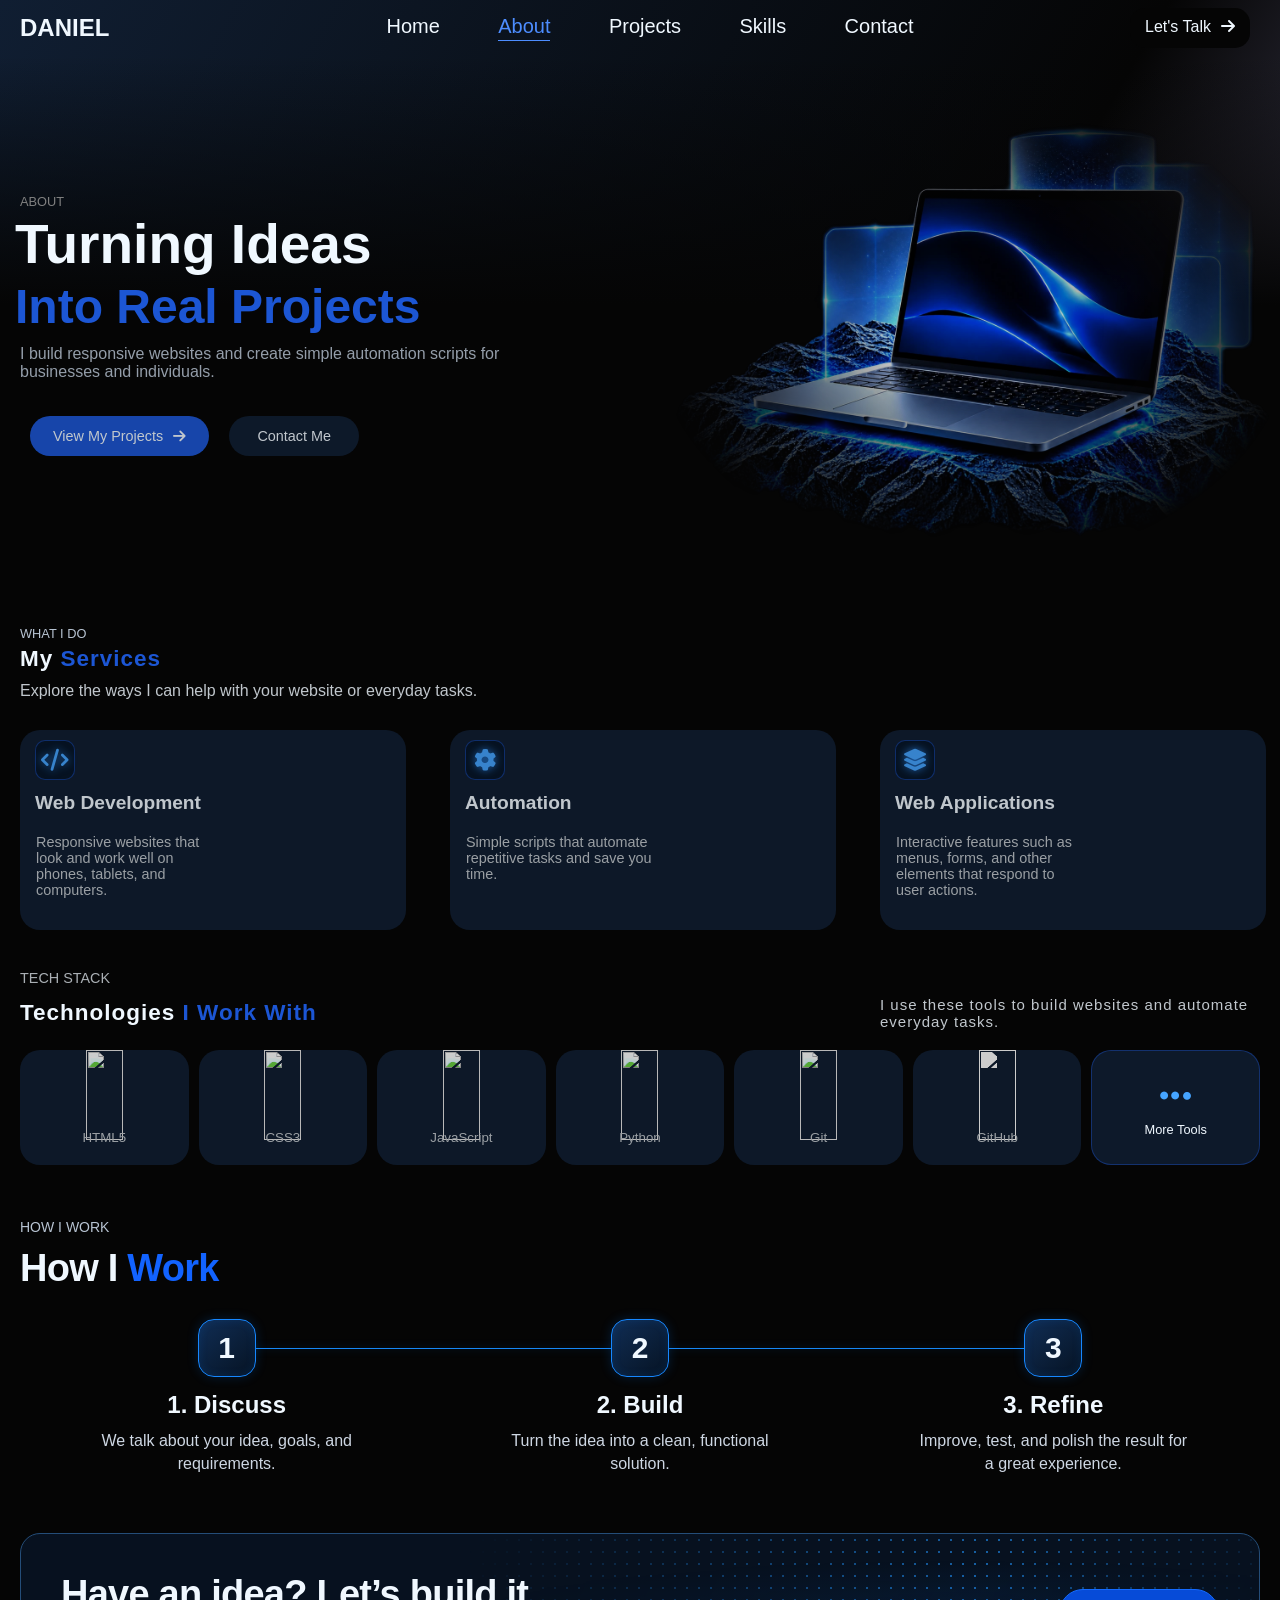
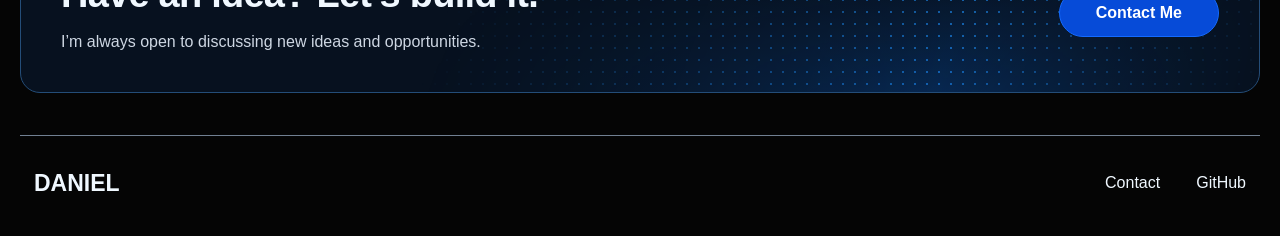
==== about.html @ c80a4c6f "ххх" ====
<!DOCTYPE html>
<html lang="en">
<head>
    <meta charset="UTF-8">
    <meta name="viewport" content="width=device-width, initial-scale=1.0">

    <meta property="og:url" content="https://2rsf555d7b-dev.github.io/portfolio/about.html">

    <link rel="canonical" href="https://2rsf555d7b-dev.github.io/portfolio/about.html">

    <title>About Me</title>
    <link rel="stylesheet" href="css/portfolio.css">
    <link rel="stylesheet" href="css/about.css">
    <link rel="stylesheet" href="https://cdnjs.cloudflare.com/ajax/libs/font-awesome/6.7.2/css/all.min.css">
 
          
</head>
<body>
    <header class="header">
   <h1 class="daniel">DANIEL</h1>
   <div class="header1">
      <a class="button" href="index.html">Home</a>
      <a class="button about" href="about.html">About</a>
      <a class="button" href="projects.html">Projects</a>
      <a class="button" href="skills.html">Skills</a>
      <a class="button" href="index.html#contacts">Contact</a>
   </div>
   <span class="header-controls">
        <button class="menu-button" type="button" aria-label="Открыть меню" aria-expanded="false">
            <span></span>
            <span></span>
            <span></span>
        </button>

   <span><a href="index.html#contacts" class="fa-moon">Let's Talk<i class="fa-solid fa-arrow-right"></i></a></span><a href="index.html#contacts" class="fa-phone" aria-label="Contact details">
    <i class="fa-solid fa-phone" aria-hidden="true"></i>
</a></span>
</header>
<main class="main">
   <section class="hero about-hero">
       <div class="hero-content">
        <p class="hello about-hello">ABOUT </p>
        <h1 class="daniel1 about-daniel1">Turning Ideas</h1>
        <h1 class="bernovskyi about-bernovskyi">Into Real Projects</h1>
        <p class="description"> I build responsive websites and create simple automation scripts
    for businesses and individuals.</p>
        <div class="buttons">
            <a href= "index.html#projects" class="viewMyProjects">View My Projects <i class="fa-solid fa-arrow-right"></i></a>
            <a class="contactMe" href="index.html#contacts">Contact Me</a>
        </div>
        

       </div>

       <div class="my-photo3d">
          <div class="photo-layers">
             <picture>
                  <source
                     media="(max-width: 420px)"
                     srcset="[data-uri]"
                     >
                  <img
                     src="img/laptop-transparent.webp"
                     alt="laptop"
                     class="my-photo about-my-photo"
                      width="1448"
                     height="1086"
                    >
             </picture>
          </div>
       </div>
    </section>
     <section class="footer-section" id="projects">
        <p class="featured-projects">WHAT I DO</p>
        <div class="some"><h1>My <span>Services</span></h1><span></span></div>
        <p class="description1">Explore the ways I can help with your website or everyday tasks.</p>
        <div class="projects">
        <div class="project-4"><i class="fa-solid fa-code"></i><h3>Web Development</h3><p>Responsive websites that look and work well on phones, tablets, and computers.</p></div>
        <div class="project-5"><i class="fa-solid fa-gear"></i><h3>Automation</h3><p>Simple scripts that automate repetitive tasks and save you time.</p></div>
        <div class="project-6"><i class="fa-solid fa-layer-group"></i><h3>Web Applications</h3><p>Interactive features such as menus, forms, and other elements that respond to user actions.</p></div>
        </div>
    </section>
    <section  class="techStack-section">
        <div>
            <p class="techStack">TECH STACK</p>
        <div class="some"><h1>Technologies <span>I Work With</span></h1><span><p class="description2">I use these tools to build websites and automate everyday tasks.</p></span>
        </div>
        </div>   
        <div class="technologies-i-work-with">
            <div>
                <strong>
            <img src="https://cdn.jsdelivr.net/gh/devicons/devicon@latest/icons/html5/html5-original.svg" alt=""/>
          
          </strong>
          <small>HTML5</small>
            </div>
             <div>
                <strong>
            <img src="https://cdn.jsdelivr.net/gh/devicons/devicon@latest/icons/css3/css3-original.svg" alt=""/>
          
          </strong>
          <small>CSS3</small>
             </div>
              <div id="tool-javascript">
                <strong>
            <img src="https://cdn.jsdelivr.net/gh/devicons/devicon@latest/icons/javascript/javascript-original.svg" alt=""/>
          
          </strong>
          <small>JavaScript</small>
              </div>
               <div id="tool-python">
                <strong>
            <img src="https://cdn.jsdelivr.net/gh/devicons/devicon@latest/icons/python/python-original.svg" alt=""/>
          </strong>
          <small>Python</small>
               </div>
                <div id="tool-git">
                    <strong>
            <img src="https://cdn.jsdelivr.net/gh/devicons/devicon@latest/icons/git/git-original.svg" alt=""/>
          </strong>
          <small>Git</small>
                </div>
                 <div id="tool-github">
                    <strong>
            <img src="https://cdn.jsdelivr.net/gh/devicons/devicon@latest/icons/github/github-original.svg" alt="" />
          </strong>
          <small>GitHub</small>
                 </div>
                  <button
                     class="more-tools"
                     type="button"
                     aria-controls="tool-javascript tool-python tool-git tool-github"
                     aria-expanded="false"
                     hidden>
                     <i class="fa-solid fa-ellipsis more-tools-icon" aria-hidden="true"></i>
                     <span class="more-tools-label">More Tools</span>
                 </button>
        </div>
    </section>
    <section class="about-process" aria-labelledby="about-process-title">
    <p class="about-process__eyebrow">HOW I WORK</p>

    <h2 id="about-process-title">How I <span>Work</span></h2>

    <div class="about-process__steps">
        <div class="about-process__track" aria-hidden="true">
            <span class="about-process__dot"></span>
        </div>

        <ol class="about-process__list">
            <li>
                <span class="about-process__number" aria-hidden="true">1</span>
                <h3>1. Discuss</h3>
                <p>We talk about your idea, goals, and requirements.</p>
            </li>

            <li>
                <span class="about-process__number" aria-hidden="true">2</span>
                <h3>2. Build</h3>
                <p>Turn the idea into a clean, functional solution.</p>
            </li>

            <li>
                <span class="about-process__number" aria-hidden="true">3</span>
                <h3>3. Refine</h3>
                <p>Improve, test, and polish the result for a great experience.</p>
            </li>
        </ol>
    </div>
</section>

<section class="about-cta" aria-labelledby="about-cta-title">
    <div class="about-cta__copy">
        <h2 id="about-cta-title">Have an idea? Let’s build it.</h2>
        <p>I’m always open to discussing new ideas and opportunities.</p>
    </div>

    <a class="about-cta__button" href="index.html#contacts">
        Contact Me
    </a>
</section>
<footer class="about-footer">
    <a class="about-footer__brand" href="index.html">DANIEL</a>

    <nav aria-label="Footer">
        <a href="index.html#contacts">Contact</a>
        <a href="https://github.com/2rsf555d7b-dev">GitHub</a>
    </nav>
</footer>
</main>
<script src="portfolio.js"></script>
</body>
</html>
---- css/portfolio.css ----
@import url('https://fonts.googleapis.com/css2?family=Google+Sans:ital,opsz,wght@0,17..18,400..700;1,17..18,400..700&display=swap');
* {
    margin: 0;
    padding: 0;
    box-sizing: border-box;
    font-family: var(--font-name);
}
body.white, body.white main {
    background: aliceblue;
    color: black;
}
html {
    scroll-behavior: smooth;
}
body {
    background: linear-gradient(
        120deg,
        #101e32 0%,
        #050505 50%,
        #585673 75%,
        #101e32 100%      
    );
    overflow-x: clip;
}
:root {
    --main-color: #101e32;
    --text-color: aliceblue;
    --font-name: "Google Sans", sans-serif;
    --border-color: #1c56d4;
}
.header {
    display: grid;
    justify-content: center;
    align-items: center;
    grid-template-columns: 1fr auto 1fr;
    height: 55px;
    width: 100%;
    max-width: 100%;
    background: transparent;
   color: aliceblue;

}
.daniel {
   margin-right: 0;
   margin-left: 20px;
   justify-self: start;
   font-family: var(--font-name);
   max-width: 100%;
   font-size: clamp(16px, 4vw, 24px);
   justify-self: start;
}
.header1 {
   display: flex;
   gap: clamp(6px, 3vw, 60px);
   justify-content: space-between;
   margin-left: 0;
   margin-right: 0;
   justify-self: center;
   
}
.button {
    background: none;
    background-color: none;
    color: var(--text-color);
    border: none;
    cursor: pointer;
    font-size: clamp(12px, 2vw, 20px);
    font-family: var(--font-name);
    text-decoration: none;
    
}
.button:hover {
    opacity: 0.8;
}
.home {
    border-bottom: 1px solid var(--border-color);
    padding-bottom: 2px;
    color: var(--border-color);
}
.fa-moon {
   display: flex;
   justify-content: center;
   text-align: center;
   padding-top: 10px;
   background-color:#050505; 
   color:aliceblue;
   width: 120px;
   height: 40px;
   gap: 10px;
   border-radius: 15px;   
   margin-right: 0;
   margin-left: 0;
   justify-self: end;
   cursor: pointer;
   text-decoration: none ;   
}
.fa-phone {
    display: none;
}
.header > span {
    justify-self: end;
    margin-right: 30px;
}
.main {
    min-height: calc(100vh - 55px);
    background: linear-gradient(
        to bottom,
        transparent 0%,
        #050505 250px  
    );
}
.hero {
    display: grid;
    grid-template-columns: 1fr 1fr;
    align-items: center;
    gap: clamp(20px, 4vw, 70px);
    position: relative;
    overflow-x: clip;
    min-width: 0;
}
.hero-content {
    width: 100%;
    min-width: 0;
}
.hello {
    margin-left: 20px;
    margin-top: 50px;
    color: grey;
    font-size: 0.8em;
    font-family: var(--font-name);
}
.daniel1 {
    margin-left: 15px;
    color: var(--text-color);
    font-size: clamp(2.6rem, 12vw, 4.2rem);
    line-height: 1.3;
    min-width: 0;
    font-family: var(--font-name);
}
.bernovskyi {
    margin-left: 15px;
    color: var(--border-color);
    font-size: clamp(2.6rem, 12vw, 4.2rem);
    line-height: 1.2;
    min-width: 0;
    margin-top: -23px;
    font-family: var(--font-name);
}
.webDeveloper {
    margin-left: 20px;
    color: var(--text-color);
    opacity: 0.7;
    font-family: var(--font-name);
}
.description {
margin-left: 20px;
color: grey;
opacity: 0.5;
max-width: 500px;
width: auto;
margin-right: 20px;
margin-top: 10px;
font-family: var(--font-name);
}
.viewMyProjects {
    margin-left: 20px;
    margin-top: 20px;
    width: clamp(140px, 14vw, 190px);
    gap: 10px;
    height: 40px;
    border-radius: 20px;
    color: var(--text-color);
    background-color: var(--border-color);
    border: none;
    cursor: pointer;
    opacity: 0.8;
    font-size: 0.9em;
    font-family: var(--font-name);
    display: flex;
    align-items: center;
    justify-content: center;
    text-decoration: none;
}
.contactMe {
    margin-left: 10px;
    margin-top: 20px;
    width: clamp(100px, 14vw, 130px);
    height: 40px;
    border: none;
    border-radius: 20px;
    color: var(--text-color);
    background-color: var(--main-color);
    opacity: 0.8;
    cursor: pointer;
    font-family: var(--font-name);
    display: flex;
    align-items: center;
    justify-content: center;
    font-size: 0.9em;
    text-decoration: none;
}
.skills {
    margin-left: 20px;
    margin-top: 20px;
    color: var(--text-color);
    display: flex;
    gap: clamp(15px, 3vw, 45px);
    flex-wrap: wrap;
}
.skills > span {
    display: flex;
    flex-direction: column;
    gap: 5px;
    font-family: var(--font-name);
}
.skills strong {
    font-size: clamp(15px, 1.5vw, 22px);
    white-space: nowrap;
    font-family: var(--font-name);
}

.skills small {
    font-size: clamp(11px, 1vw, 14px);
    color: gray;
    opacity: 0.5;
    font-family: var(--font-name);
}
.hero-particles {
    position: absolute;
    left: 37%;
    top: 20%;
    width: 25%;
    height: 60%;
    z-index: 1;
}
@media (max-width: 1300px) {
    canvas {
        display: none;
    }
}
.my-photo3d {
    position: relative;
    width: min(100%, 400px);
    aspect-ratio: 4 / 5;
    justify-self: end;
    perspective: 1000px;
    margin-right: min(70px, 16vw, 300px);
    margin-top: 50px;
}
.photo-layers {
    position: relative;
    width: 100%;
    height: 100%;
    transform-style: preserve-3d;
    transition: transform 0.6s ease;
}
.frame {
    position: absolute;
    border: 1px solid rgba(0, 130, 255, 0.5);
    border-radius: 25px;
    background: rgba(0, 80, 180, 0.1);
    margin-right: 40px;
}
.frame-one {
    inset: 0% -20% 10% -30%;
    transform: translate3d(-18px, -20px, -70px);
    z-index: 3;
    border-right: none;
    mask-image: radial-gradient(
        ellipse at center,
        black 40%,
        transparent 99%
    );
}
.frame-two {
    inset: 2% -20% 27% 1%;
    transform: skewY(-20deg);
    z-index: 4;
    margin-right: 200px;
    width: min(90%, 310px);
    border-right: none;
    mask-image: radial-gradient(
        ellipse at center,
        black 60%,
        transparent 100%
    );
    filter: brightness(0.8);
    opacity: 1;
}
.background {
    position: absolute;
    inset: 10% -8% 30% -50%;
    width:  500px;
    height: min(95%, 365px);
    object-fit: cover;
    border-radius: 25px;
    transform: translateZ(0px);
    justify-self: end;
    z-index: 2;
    opacity: 0.5;
}
.my-photo {
    position: absolute;
    inset: -10% -10% 10% 10%;
    width: min(95%, 600px);
    height: min(95%, 700px);
    object-fit: contain;
    object-position: center bottom;
    transform: translateZ(55px);
    filter: drop-shadow(0 15px 25px rgba(0,0,0,0.5))
     brightness(0.6);;
    z-index: 1;
    opacity: 1;
}
   
@media (max-width: 870px) {
    .hero {
        grid-template-columns: 1fr;
    }
    .my-photo3d {
         width: min(80%, 340px);
        justify-self: center;
        margin-left: 0px;

    }
    .background {
        height: 340px;
        width: min(100%, 700px);
        inset: 0% -30% 0% 0%;
        justify-self: center;
    }
    .frame-two {
        width: min(90%, 260px);
        inset: 0% 0% 0% 0%;
    }
    .my-photo {
        filter: brightness(0.7)
        drop-shadow(0 15px 25px rgba(0,0,0,0.5));
    }
    .skills {
        display: inline-flex;
    }
    .daniel {
        justify-self: start;
    }
    .fa-moon {
        display: none;
    }
    .fa-phone {
        display: block;
    }
}
@media (max-width: 420px) {
    .daniel1 {
        font-size: 3em;
    }
    .bernovskyi {
        font-size: 3em;
    }
    .frame-one {
        width: auto;
        inset: 1% -12% 9% -12%;
        transform: translate3d(-8px, -12px, -70px);
    }
    .frame-two {
        width: min(90%, 263px);
        margin-right: 0;
    }
    .my-photo3d {
        margin-left: 0px;
        margin-right: 0px;
        justify-self: center;
        width: min(92%, 340px);
    }
    .header1 {
        display: none;
    }
    .daniel {
        display: flex;
        justify-self: start;
        margin-left: 20px;
        margin-right: 180px;
        font-size: 2em;;
    }
    .background {
        width: min(100%, 300px);
        inset: 5% -5% 0;
    }
    .header {
        grid-template-columns: minmax(0, 1fr) auto;
    }

    .header .daniel {
        margin-right: 0;
    }

    .header .header-controls {
        margin-right: 20px;
    }
    
}
@media (min-width: 421px) and (max-width: 500px) {
    .header {
        grid-template-columns: auto 1fr auto;
    }

    .header1 {
        gap: 8px;
    }

    .header1 .button {
        margin-left: 0;
    }
}
.featured-projects {
    color: grey;
    opacity: 0.8;
    margin-left: 20px;
    font-size: 0.8em;
    margin-top: -20px;
    font-family: var(--font-name);
}
.some {
    color: var(--text-color);
    margin-top: 5px;
    letter-spacing: 1px;
    font-family: var(--font-name);
    margin-bottom: 10px;
    display: flex;
    align-items: center;
    justify-content: space-between;
    font-size: clamp(12px, 2vw, 15px);
}
.some span {
    color: var(--border-color);
}
.AllProjects {
    display: flex;
    align-items: center;
    justify-content: center;
    text-decoration: none;
    gap: 10px;
    width: 200px;
    background-color: var(--main-color);
    height: 40px;
    border-radius: 20px;
    filter: brightness(0.8);
    border: 1px solid #1c56d4;
    margin-right: 10px;
    font-size: 1em;
}
 .projects {
   display: grid;
    grid-template-columns: repeat(3, 1fr);
    column-gap: 10px;
    row-gap: 0;
} 
.project-1, .project-2, .project-3, .project-4, .project-5, .project-6{
    border: 1px solid white;
    height: 140px;
    margin-left: 20px;
    width: 92%;
    mask-image: radial-gradient(
        ellipse at center,
        black 80%,
        transparent 100%
    );
}

 .project-1 {
   background-image:url(../img/azure-hero.png);
   background-image: image-set(url(../img/azure-hero.webp) type("image/webp"), url(../img/azure-hero.png) type("image/png"));
    background-size: cover;
    background-position: center;
    background-repeat: no-repeat;
    border-bottom: none;
    border-radius: 10px 10px 0 0;
    border-color: gray;
    filter:brightness(0.5);
}
.project-2 {
    background-image: url(../img/aurora-hero.png);
    background-image: image-set(url(../img/aurora-hero.webp) type("image/webp"), url(../img/aurora-hero.png) type("image/png"));
    background-size: cover;
    background-position: center;
    background-repeat: no-repeat;
    border-bottom: none;
     border-radius: 10px 10px 0 0;
    border-color: gray;
    filter:brightness(0.5);
}
.project-3 {
    background-image: url(../img/particle-world-background.png);
    background-image: image-set(url(../img/particle-world-background.webp) type("image/webp"), url(../img/particle-world-background.png) type("image/png"));
    background-size: cover;
    background-position: center;
    background-repeat: no-repeat;
    border-bottom: none;
     border-radius: 10px 10px 0 0;
     border-color: gray;
     filter:brightness(0.5);
}
.project-4 {
    border-top: none;
    margin-bottom: 30px;
    border-color: gray;
    border-radius: 0 0 10px 10px;
    filter:brightness(0.8);
    font-family: var(--font-name);
}
.project-5 {
    border-top: none;
    margin-bottom: 30px;
    border-color: gray;
    border-radius: 0 0 10px 10px;
    filter:brightness(0.8);
    font-family: var(--font-name);
}
.project-6 {
    border-top: none;
    border-color: gray;
    border-radius: 0 0 10px 10px;
    filter:brightness(0.8);
    font-family: var(--font-name);
}
.featured-work .project-4,
.featured-work .project-5,
.featured-work .project-6 {
    height: auto;
    min-height: 140px;
    align-self: start;
    padding-bottom: 10px;
}
.project-4 > h3 {
    color: var(--text-color);
    display: flex;
    margin-left: 10px;
    padding-top: 10px;
    font-family: var(--font-name);
}
.project-4 > p {
    color: var(--text-color);
    font-size: 0.7em;
    padding-top: 10px;
    padding-left: 10px;
    font-family: var(--font-name);
}
.project-5 > h3 {
    color: var(--text-color);
    display: flex;
    margin-left: 10px;
    padding-top: 10px;
    font-family: var(--font-name);
}
.project-5 > p {
    color: var(--text-color);
    font-size: 0.75em;
    padding-top: 10px;
    padding-left: 10px;
    font-family: var(--font-name);
}
.project-6 > h3 {
    color: var(--text-color);
    display: flex;
    margin-left: 10px;
    padding-top: 10px;
    font-family: var(--font-name);
}
.project-6 > p {
    color: var(--text-color);
    font-size: 0.7em;
    padding-top: 10px;
    padding-left: 10px;
    font-family: var(--font-name);
}
.buttons {
    display: flex;
    margin-top: 15px;
    padding-left: 10px;
    gap: 10px;
}
.html {
    color: white;
    width: 70px;
    background-color: var(--main-color);
    border: none;
    border-radius: 20px;
    height: 25px;
    cursor: pointer;
    font-family: var(--font-name);
     color: var(--text-color);
}
.css {
    color: white;
    width: 50px;
    background-color: var(--main-color);
    border: none;
    border-radius: 20px;
    cursor: pointer;
    font-family: var(--font-name);
    color: var(--text-color);
}
.js {
    color: white;
    width: 100px;
    background-color: var(--main-color);
    border: none;
    border-radius: 20px;
    cursor: pointer;
    font-family: "Google Sans", sans-serif;
     color: var(--text-color);
}
.html:hover, .css:hover, .js:hover, .viewMyProjects:hover, .contactMe:hover {
    filter: brightness(0.8);
}
@media (max-width: 870px) {
    .projects { 
        display: grid;
        grid-template-columns: repeat(1, 1fr);
        width: 100%;
    }
    .project-3 {
        background-position: center 35%;
    }
    .project-2 {
        background-position: center 70%;
    }
    .projects > :nth-child(1) {
        order: 1;
    }
    .projects > :nth-child(4) {
        order: 2;
    }
    .projects > :nth-child(2) {
        order: 3;
    }
    .projects > :nth-child(5) {
        order: 4;
    }
    .projects > :nth-child(3) {
        order: 5;
    }
    .projects > :nth-child(6) {
        order: 6;
    }
    .project-4 > h3 {
    color: var(--text-color);
    display: flex;
    margin-left: 10px;
    padding-top: 10px;
}
.project-4 > p {
    color: var(--text-color);
    font-size: 0.9em;
    padding-top: 10px;
    padding-left: 10px;
}
.project-5 > h3 {
    color: var(--text-color);
    display: flex;
    margin-left: 10px;
    padding-top: 10px;
}
.project-5 > p {
    color: var(--text-color);
    font-size: 1em;
    padding-top: 10px;
    padding-left: 10px;
}
.project-6 > h3 {
    color: var(--text-color);
    display: flex;
    margin-left: 10px;
    padding-top: 10px;
}
.project-6 > p {
    color: var(--text-color);
    font-size: 1em;
    padding-top: 10px;
    padding-left: 10px;
}
  .AllProjects {
    width: 130px;
    font-size: 0.7em;
  }  
  .featured-work .AllProjects {
    font-size: clamp(11px, 1.8vw, 12px);
}
} 
@media (max-width: 420px) {
    .project-4 > p {
        font-size: 0.85em;
    }
    .project-5 > p {
        font-size: 0.85em;
    }
}
.contact-section > div > p, h1,a {
    color: var(--text-color);
    margin-left: 20px;
}
.contact-section {
    display: grid;
    grid-template-columns: repeat(2, 1fr);
}
.icons {
    display: block;
    margin-right: 100px;
    margin-top: 20px;
    justify-self: end;
    padding-bottom: 10px;
}
.icons > a {
    text-decoration: none;
}
.fa-envelope, .fa-github, .fa-telegram {
    color: var(--text-color);
}
.contact-section > div > p {
    font-size: 0.9em;
    opacity: 0.7;
    margin-bottom: 10px;
    max-width: 280px;
    margin-top: 10px;
}
.lets-work > h1 > span {
    color: var(--border-color);   
}
.lets-work > h1 {
    margin-bottom: 30px;
    margin-top: 10px;
}
.fa-github, .fa-telegram {
    margin-top: 30px;
}
.email {
    font-size: 0.8em;
    filter: brightness(0.6);
}
.contact-section .fa-instagram {
    color: var(--text-color);
    margin-top: 30px;
}
.line {
    border: 0.1px solid var(--text-color);
    grid-column: 1 / -1;
    width: calc(100% - 40px);
    margin-right: 20px;
    margin-top: 50px;
    margin-bottom: 60px;
    filter: brightness(0.5);
    margin-left: 20px;  
    border-bottom: none;
    border-left: none;
    border-right: none; 
    display: flex;
    justify-content: space-between;
}
.footer-name {
    color: var(--text-color);
    font-size: 0.9em;
    filter: brightness(0.7);
    display: flex;
    justify-content: flex-start;
    padding-top: 40px;
}
.design-by-me {
    color: var(--text-color);
    padding-top: 40px;
    font-size: 0.9em;
    filter: brightness(0.7);
    padding-left: 10px;
}
.fa-github {
    margin-top: 10px;
}
@media (max-width: 870px) {
    .icons {
        margin-top: 50px;
        margin-right: 20px;
    }
    .contactFooter {
        padding-top: 30px;
    }
}
.header-controls {
    display: flex;
    align-items: center;
    gap: 15px;
}
.header {
    position: relative;
}
.menu-button {
    display: none;
    background: transparent;
    border: none;
    cursor: pointer;
    flex-direction: column;
    gap: 6px;
    margin-right: -20px;
}
.menu-button span {
    width: 25px;
    height: 2px;
    background: white;
    border-radius: 5px;
}
@media (max-width: 420px) {
    .menu-button {
        display: flex;
    }
    .header1.open {
        display: flex;
    }
    .header1 {
        display: none;
        position: absolute;
        top: 100%;
        left: 0;
        width: 100%;
        box-sizing: border-box;

        flex-direction: column;
        gap: 20px;
        padding: 20px;

        background: #0e192b;
        z-index: 100;
    }
}
@media (max-width: 400px) {
    .contact-section {
        grid-template-columns: minmax(0, 1fr);
    }

    .contact-section .icons {
        justify-self: start;
        margin: 30px 20px 0;
        max-width: calc(100% - 40px);
    }

    .contact-section .icons .email {
        overflow-wrap: anywhere;
    }
}
#contacts {
    position: relative;
}
#contacts .contact-orbit {
    position: absolute;
    top: 30%;
    left: 50%;
    transform: translate(-50%, -50%);
    width: 220px;
    height: 220px;
}
.contact-orbit {
    position: relative;
    width: 220px;
    height: 220px;
}

.orbit-ring {
    position: absolute;
    inset: 0;
    margin: auto;

    width: 200px;
    height: 90px;

    border: 1px solid #1c56d4;
    border-radius: 50%;

    animation: spin 10s linear infinite;
}

.ring2 {
    animation-duration: 15s;
    animation-direction: reverse;
    animation-delay: -4s;
}

.ring3 {
    width: 150px;
    height: 150px;
    opacity: 0.4;
    animation-duration: 20s;
    border: 1px dashed #1c56d4;
    box-shadow: 0 0 20px #1c56d4;
    filter: brightness(1.5);

}

.orbit-center {
    position: absolute;
    top: 50%;
    left: 50%;
    transform: translate(-50%, -50%);

    width: 15px;
    height: 15px;
    border-radius: 50%;

    background: #4da6ff;
    box-shadow: 0 0 20px #1c56d4;
}

@keyframes spin {
    to {
        transform: rotate(360deg);
    }
}
@media (max-width: 820px) {
    .contact-orbit {
        margin-left: 50px;
    }
}
@media (max-width: 700px) {
    .contact-orbit {
        display: none;
    }
}
@media (prefers-reduced-motion: reduce) {
    #contacts .orbit-ring {
        animation: none;
    }
}
@media (min-width: 871px) and (max-width: 1023px) {
    .home-page .hero {
        grid-template-columns: minmax(0, 1fr);
    }

    .home-page .hero .my-photo3d {
        width: min(80%, 340px);
        justify-self: center;
        margin: 50px 0 0;
    }

    .home-page .hero .background {
        height: 340px;
        width: min(100%, 700px);
        inset: 0% -30% 0% 0%;
        justify-self: center;
    }

    .home-page .hero .frame-two {
        width: min(90%, 260px);
        inset: 0;
    }
}

/* Отступ и читаемость подписи Featured Projects */

.home-page .featured-work .featured-projects {
    margin-top: 20px;
    color: #b8c4d3;
    opacity: 1;
}

/* Читаемость описания и подписей в Hero */

.home-page .hero .description,
.home-page .hero .skills small {
    color: #b8c4d3;
    opacity: 1;
}

/* Читаемость текста в нижней части страницы */

.home-page .contact-section .line {
    filter: none;
    border-color: #718092;
}

.home-page .contact-section .line p {
    color: #b8c4d3;
    opacity: 1;
    filter: none;
}
---- css/about.css ----
:root {
    --main-color: #101e32;
    --text-color: aliceblue;
    --font-name: "Google Sans", sans-serif;
    --border-color: #1c56d4;
}
.about {
    border-bottom: 1px solid #4d8dff;
    padding-bottom: 2px;
    color: #4d8dff;
}
.about-hero {
    grid-template-columns: minmax(0, 1fr) minmax(0, 1fr);
    align-items: center;
    padding: 40px 0 70px;
}

.about-hello {
    margin-top: 0;
}
.about-daniel1 {
    font-size: clamp(5px, 14vw, 55px);
    margin-bottom: 20px;
}
.about-bernovskyi {
    font-size: clamp(5px, 14vw, 48px);
}
.about-hero .description {
    color: #b8c4d3;
    opacity: 0.8;
}

.about-hero .viewMyProjects {
    margin-bottom: 0;
}

.about-hero .my-photo3d {
    width: min(100%, 650px);
    aspect-ratio: 1448 / 1086;
    margin: 0;
    justify-self: center;
}

.about-hero .about-my-photo {
    position: absolute;
    inset: 0;
    width: 100%;
    height: 100%;
    object-fit: contain;
    transform: none;
    margin: 0;
    filter: brightness(0.8);
    pointer-events: none;

    mask-image: radial-gradient(
        ellipse at center,
        black 40%,
        transparent 85%
    );

    -webkit-mask-image: radial-gradient(
        ellipse at center,
        black 20%,
        transparent 74%
    );
}

@media (max-width: 869px) {
    .about-hero {
        grid-template-columns: minmax(0, 1fr);
        gap: 30px;
    }
}

@media (max-width: 420px) {
    .about-hero .my-photo3d {
        display: none;
    }

    .about-bernovskyi {
        font-size: 2.7em;
    }

    .about-daniel1 {
        font-size: 2.7em;
    }
}

.footer-section {
    margin-top: 0;
}

.footer-section > .featured-projects {
    margin-top: 0;
    color: #b8c4d3;
    opacity: 1;
}
.description1 {
    color: var(--text-color);
    margin-bottom: 40px;
    margin-left: 20px;
    max-width: 500px;
    filter: brightness(0.8);
}
.projects {
    margin-top: -10px;
}
.footer-section .projects > div > i {
    display: inline-flex;
    align-items: center;
    justify-content: center;

    width: 40px;
    height: 40px;
    padding: 0;
    margin: 10px 0 0 15px;

    border-radius: 10px;
    border: 1px solid rgba(28, 86, 212, 0.55);
    background-color: #071629;

    color: #45a4ff;
    font-size: 22px;
    text-shadow: 0 0 8px rgba(46, 145, 255, 0.85);
    filter: none;
}
.project-4, .project-5, .project-6 {
    border: none ;
    mask-image: none;
    background-color:#101e32;
    border-radius: 20px;
    height: auto;
    min-height: 200px;
    padding-bottom: 15px;
    align-self: start;
}
.project-4 > h3, .project-5 > h3, .project-6 > h3 {
    font-size: 1.2em;
    margin-top: 2px;
    margin-left: 15px;
    color: var(--text-color);
}
.project-4 > p, .project-5 > p, .project-6 > p {
    margin-left: 6px;
    margin-top: 10px;
    max-width: 200px;
    font-size: 0.9em;
    color: var(--text-color);
    filter: brightness(0.8);
}
@media (max-width: 870px) {
    .project-4, .project-5, .project-6 {
        width: calc(100% - 40px);
    }
    .techStack-section > div > div > h1 {
        font-size: 1.5em;
    }
    .description2 {
       width: 300px;
    }

}
@media (min-width: 600px) and (max-width: 870px) {
    .footer-section .projects {
        grid-template-columns: repeat(2, minmax(0, 1fr));
        gap: 20px;
        padding: 0 20px;
    }

    .footer-section .projects > div {
        width: 100%;
        height: auto;
        min-height: 200px;
        margin: 0;
        padding-bottom: 15px;
    }

    .footer-section .projects > div:last-child {
        grid-column: 1 / -1;
        justify-self: center;
        width: calc((100% - 20px) / 2);
    }

    .footer-section .projects > div > p {
        max-width: none;
        margin-right: 15px;
    }
}
.techStack-section > div > p, h1 {
    color: var(--text-color);
    margin-left: 20px;
}
.techStack-section > div > p {
    font-size: 0.9em;
    opacity: 0.7;
    margin-bottom: 10px;
    max-width: 280px;
    margin-top: 10px;
}
.techStack-section .technologies-i-work-with {
    grid-template-columns: repeat(7, minmax(0, 1fr));
    padding: 0 20px;
}

.techStack-section .technologies-i-work-with > div {
    min-width: 0;
}

.techStack-section .technologies-i-work-with > div > small {
    display: block;
    text-align: center;
    overflow-wrap: anywhere;
}
.description2 {
    color: var(--text-color);
    justify-self: end;
    max-width: 400px;
    filter: brightness(0.8);
}
.techStack-section img[src*="/github/"] {
    filter: brightness(0) invert(1);
}
.more-tools {
    display: flex;
    flex-direction: column;
    align-items: center;
    justify-content: center;
    gap: 8px;

    min-width: 0;
    min-height: 115px;
    padding: 10px;

    border: 1px solid rgba(28, 86, 212, 0.4);
    border-radius: 20px;
    background: #0d192a;
    color: aliceblue;
    font: inherit;
    cursor: pointer;
}

.more-tools[hidden] {
    display: none;
}

.more-tools:disabled {
    cursor: default;
}

.more-tools:focus-visible {
    outline: 2px solid #45a4ff;
    outline-offset: 3px;
}

.more-tools-icon {
    color: #45a4ff;
    font-size: 36px;
    line-height: 1;
}

.more-tools-label {
    font-size: 0.8em;
}
.technologies-i-work-with {
    display: grid;
    grid-template-columns: repeat(7, 1fr);
    margin-top: 20px;
    gap: 10px;
}
.technologies-i-work-with > div {
    background-color: var(--main-color);
    border-radius: 20px;
    filter: brightness(0.8);
}
.technologies-i-work-with > div > strong > img  {
    width: 37px;
    height: 90px;
    justify-self: center;
    filter: brightness(1.2);
}
.technologies-i-work-with > div > strong {
    display: flex;
    justify-content: center;
}
.technologies-i-work-with > div > small {
    color: var(--text-color);
    display: flex;
    justify-content: center;
    margin-top: -10px;
    margin-bottom: 20px;
    filter: brightness(0.8);
} 
@media (max-width: 699px) {
    .techStack-section .some {
        flex-direction: column;
        align-items: flex-start;
        gap: 12px;
        padding: 0 20px;
    }

    .techStack-section .some h1 {
        margin-left: 0;
    }

    .techStack-section .some > span {
        width: 100%;
        min-width: 0;
    }

    .techStack-section .description2 {
        width: auto;
        max-width: 100%;
    }
}
@media (max-width: 599px) {
    .techStack-section .technologies-i-work-with {
        grid-template-columns: repeat(3, minmax(0, 1fr));
    }

    .techStack-section.is-ready .more-tools {
        order: 1;
    }

    .techStack-section.is-ready
    .technologies-i-work-with > div:nth-of-type(n + 3) {
        order: 2;
    }

    .techStack-section.is-ready:not(.is-expanded)
    .technologies-i-work-with > div:nth-of-type(n + 3) {
        display: none;
    }
}
@media (min-width: 600px) and (max-width: 1023px) {
    .techStack-section .technologies-i-work-with {
        grid-template-columns: repeat(4, minmax(0, 1fr));
    }

    .techStack-section.is-ready .more-tools {
        order: 1;
    }

    .techStack-section.is-ready
    .technologies-i-work-with > div:nth-of-type(n + 4) {
        order: 2;
    }

    .techStack-section.is-ready:not(.is-expanded)
    .technologies-i-work-with > div:nth-of-type(n + 4) {
        display: none;
    }
}
.about-process,
.about-cta,
.about-footer {
    width: calc(100% - 40px);
    max-width: none;
    margin-inline: auto;
    color: var(--text-color);
}

.about-process {
    margin-top: 52px;
}

.about-process .about-process__eyebrow {
    margin: 0 0 8px;
    color: #b8c4d3;
    font-size: 14px;
    line-height: 1.5;
}

.about-process h2,
.about-cta h2 {
    margin: 0;
    color: var(--text-color);
    font-size: clamp(26px, 3.2vw, 38px);
    line-height: 1.2;
    letter-spacing: -0.02em;
}

.about-process h2 span {
    color: #1263ff;
}

.about-process__steps {
    position: relative;
    margin-top: 28px;
}

/* Линия проходит от центра первого номера до центра третьего. */
.about-process__track {
    position: absolute;
    top: 28px;
    left: calc(100% / 6);
    right: calc(100% / 6);
    height: 1px;
    background: #1687f5;
    box-shadow: 0 0 9px rgb(22 135 245 / 40%);
    pointer-events: none;
}

.about-process__dot {
    position: absolute;
    top: 50%;
    left: 25%;
    width: 10px;
    height: 10px;
    border-radius: 50%;
    background: #45a4ff;
    box-shadow: 0 0 12px #1687f5;
    transform: translate(-50%, -50%);
}

.about-process__list {
    display: grid;
    grid-template-columns: repeat(3, minmax(0, 1fr));
    margin: 0;
    padding: 0;
    list-style: none;
}

.about-process__list li {
    min-width: 0;
    padding-inline: 12px;
    text-align: center;
}

.about-process__number {
    position: relative;
    z-index: 1;
    display: grid;
    place-items: center;
    width: 58px;
    height: 58px;
    margin: 0 auto 12px;
    border: 1px solid #1687ff;
    border-radius: 16px;
    background: linear-gradient(140deg, #102d54, #061323);
    box-shadow:
        0 0 12px rgb(8 124 255 / 20%),
        inset 0 0 10px rgb(8 124 255 / 13%);
    color: var(--text-color);
    font-size: 30px;
    font-weight: 700;
}

.about-process__list h3 {
    margin: 0 0 8px;
    font-size: clamp(19px, 2vw, 24px);
    line-height: 1.3;
}

.about-process__list p {
    max-width: 280px;
    margin: 0 auto;
    color: #ced7e3;
    font-size: 16px;
    line-height: 1.45;
    overflow-wrap: anywhere;
}


/* CONTACT BANNER */

.about-cta {
    position: relative;
    isolation: isolate;
    display: flex;
    align-items: center;
    justify-content: space-between;
    gap: 28px;
    margin-top: 58px;
    padding: 38px 40px;
    overflow: hidden;
    border: 1px solid #244d78;
    border-radius: 20px;
    background: #07111f;
}

/* Точечный декор вместо изображения волны из макета. */
.about-cta::before {
    content: "";
    position: absolute;
    z-index: -1;
    inset: 0;
    background:
        radial-gradient(
            ellipse at 76% 110%,
            rgb(8 102 216 / 30%),
            transparent 60%
        ),
        radial-gradient(
            circle,
            rgb(33 150 255 / 60%) 1px,
            transparent 1.5px
        );
    background-size: auto, 12px 12px;
    mask-image: linear-gradient(
        110deg,
        transparent 35%,
        #000 75%,
        transparent
    );
    pointer-events: none;
}

.about-cta__copy {
    min-width: 0;
}

.about-cta p {
    margin: 12px 0 0;
    color: #ced7e3;
    font-size: 16px;
    line-height: 1.5;
}

.about-cta .about-cta__button {
    display: inline-flex;
    flex-shrink: 0;
    align-items: center;
    justify-content: center;
    min-height: 48px;
    margin: 0;
    padding: 12px 36px;
    border: 1px solid #146aff;
    border-radius: 999px;
    background: #064bd8;
    color: #fff;
    font-size: 16px;
    font-weight: 600;
    line-height: 1.4;
    text-decoration: none;
}

.about-cta__button:hover {
    background: #0958ed;
}


/* FOOTER */

.about-footer {
    display: flex;
    align-items: center;
    justify-content: space-between;
    gap: 24px;
    margin-top: 42px;
    padding: 26px 14px 30px;
    border-top: 1px solid #718092;
}

.about-footer a {
    display: inline-flex;
    align-items: center;
    min-height: 44px;
    margin: 0;
    color: var(--text-color);
    font-size: 16px;
    line-height: 1.4;
    text-decoration: none;
}

.about-footer .about-footer__brand {
    font-size: 23px;
    font-weight: 700;
}

.about-footer nav {
    display: flex;
    flex-wrap: wrap;
    gap: 12px 36px;
}

.about-footer nav a:hover {
    text-decoration: underline;
    text-underline-offset: 5px;
}

.about-cta a:focus-visible,
.about-footer a:focus-visible {
    outline: 2px solid #64b5ff;
    outline-offset: 5px;
}


/* TABLET */

@media (max-width: 767px) {
    .about-cta {
        flex-direction: column;
        align-items: flex-start;
        padding: 28px;
    }
}


/* MOBILE */

@media (max-width: 599px) {
    .about-process {
        margin-top: 40px;
    }

    .about-process__list {
        grid-template-columns: minmax(0, 1fr);
        gap: 28px;
    }

    .about-process__list li {
        position: relative;
        min-height: 58px;
        padding: 0 0 0 78px;
        text-align: left;
    }

    .about-process__number {
        position: absolute;
        top: 0;
        left: 0;
        margin: 0;
    }

    .about-process__list p {
        max-width: none;
        margin: 0;
    }

    .about-process__track {
        top: 28px;
        bottom: 28px;
        left: 28px;
        right: auto;
        width: 1px;
        height: auto;
    }

    .about-process__dot {
        top: 25%;
        left: 50%;
    }

    .about-cta {
        margin-top: 40px;
        padding: 26px 22px;
    }

    .about-footer {
        flex-wrap: wrap;
        gap: 8px 24px;
        padding-inline: 0;
    }

    .about-footer nav {
        gap: 20px;
    }
}
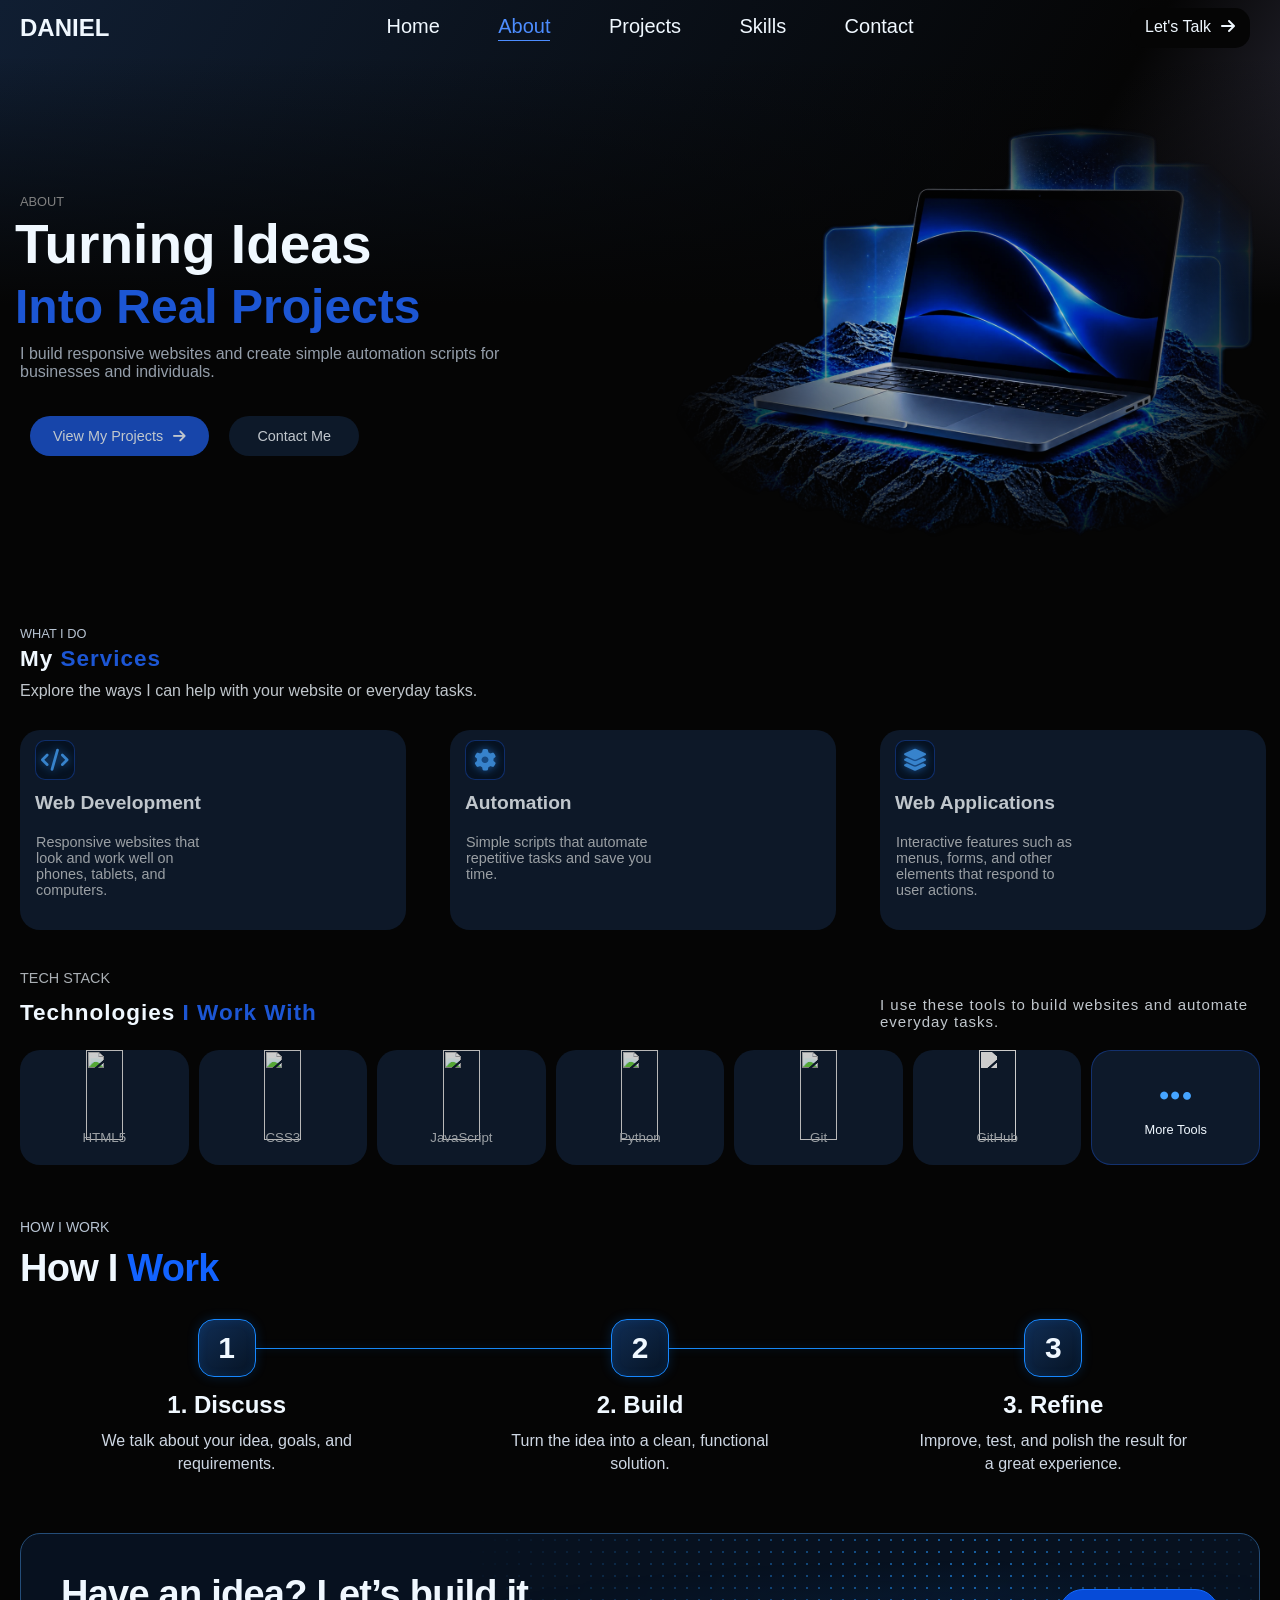
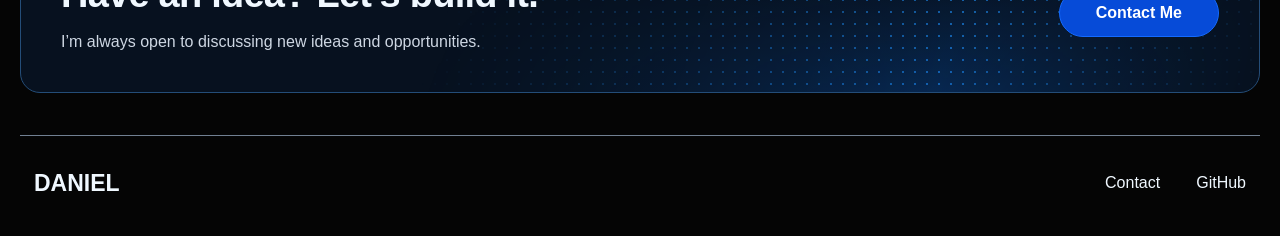
==== commit c952fe54: "xxx" ====
--- a/about.html
+++ b/about.html
@@ -8,7 +8,26 @@
 
     <link rel="canonical" href="https://2rsf555d7b-dev.github.io/portfolio/about.html">
 
-    <title>About Me</title>
+    <title>About | Daniel Bernovskyi</title>
+
+<meta
+    name="description"
+    content="Learn how Daniel Bernovskyi builds responsive websites and creates simple automation scripts for businesses and individuals."
+>
+
+<meta property="og:type" content="website">
+
+<meta
+    property="og:title"
+    content="About | Daniel Bernovskyi"
+>
+
+<meta
+    property="og:description"
+    content="Learn how Daniel Bernovskyi builds responsive websites and creates simple automation scripts for businesses and individuals."
+>
+
+<link rel="icon" type="image/svg+xml" href="img/D.svg">
     <link rel="stylesheet" href="css/portfolio.css">
     <link rel="stylesheet" href="css/about.css">
     <link rel="stylesheet" href="https://cdnjs.cloudflare.com/ajax/libs/font-awesome/6.7.2/css/all.min.css">
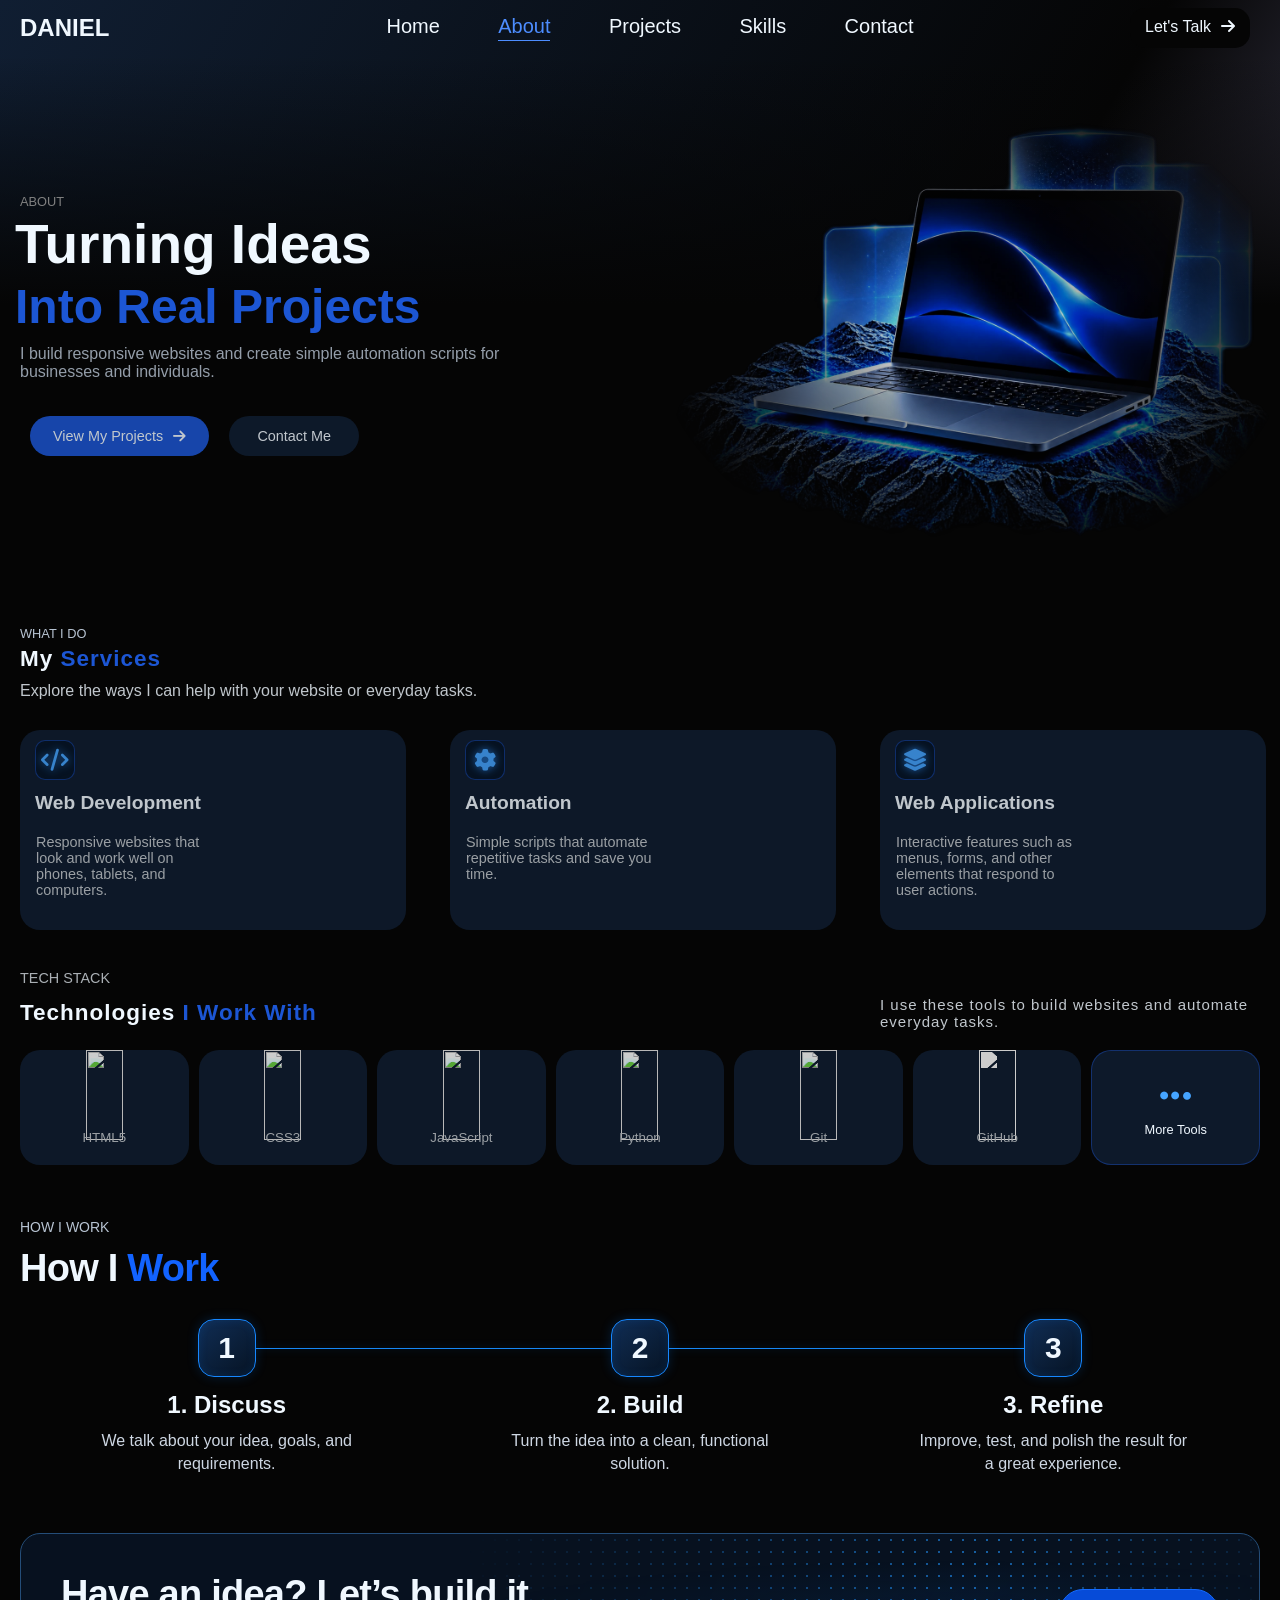
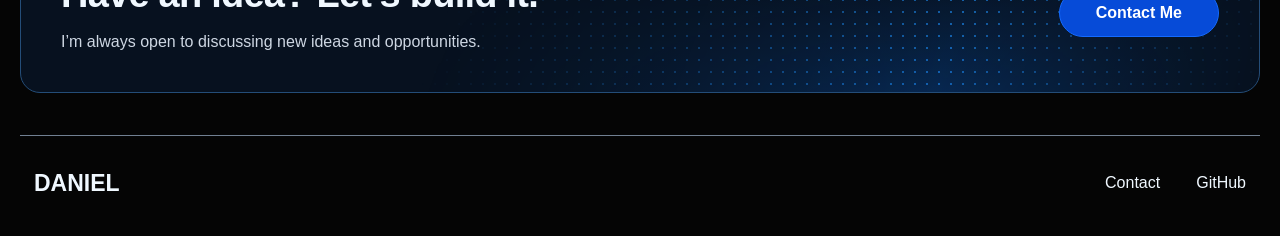
==== commit 30e86d49: "xxx" ====
--- a/about.html
+++ b/about.html
@@ -6,26 +6,31 @@
 
     <meta property="og:url" content="https://2rsf555d7b-dev.github.io/portfolio/about.html">
 
+    <meta
+    property="og:image"
+    content="https://2rsf555d7b-dev.github.io/portfolio/img/messenger-image.png">
+
+   <meta
+    property="og:image:alt"
+    content="Daniel Bernovskyi, Web Developer and Automation, with a blue wave on a dark background.">
+
     <link rel="canonical" href="https://2rsf555d7b-dev.github.io/portfolio/about.html">
 
     <title>About | Daniel Bernovskyi</title>
 
-<meta
+    <meta
     name="description"
-    content="Learn how Daniel Bernovskyi builds responsive websites and creates simple automation scripts for businesses and individuals."
->
-
-<meta property="og:type" content="website">
-
-<meta
+    content="Learn how Daniel Bernovskyi builds responsive websites and creates simple automation scripts for businesses and individuals.">
+
+    <meta property="og:type" content="website">
+
+    <meta
     property="og:title"
-    content="About | Daniel Bernovskyi"
->
-
-<meta
+    content="About | Daniel Bernovskyi">
+
+    <meta
     property="og:description"
-    content="Learn how Daniel Bernovskyi builds responsive websites and creates simple automation scripts for businesses and individuals."
->
+    content="Learn how Daniel Bernovskyi builds responsive websites and creates simple automation scripts for businesses and individuals.">
 
 <link rel="icon" type="image/svg+xml" href="img/D.svg">
     <link rel="stylesheet" href="css/portfolio.css">
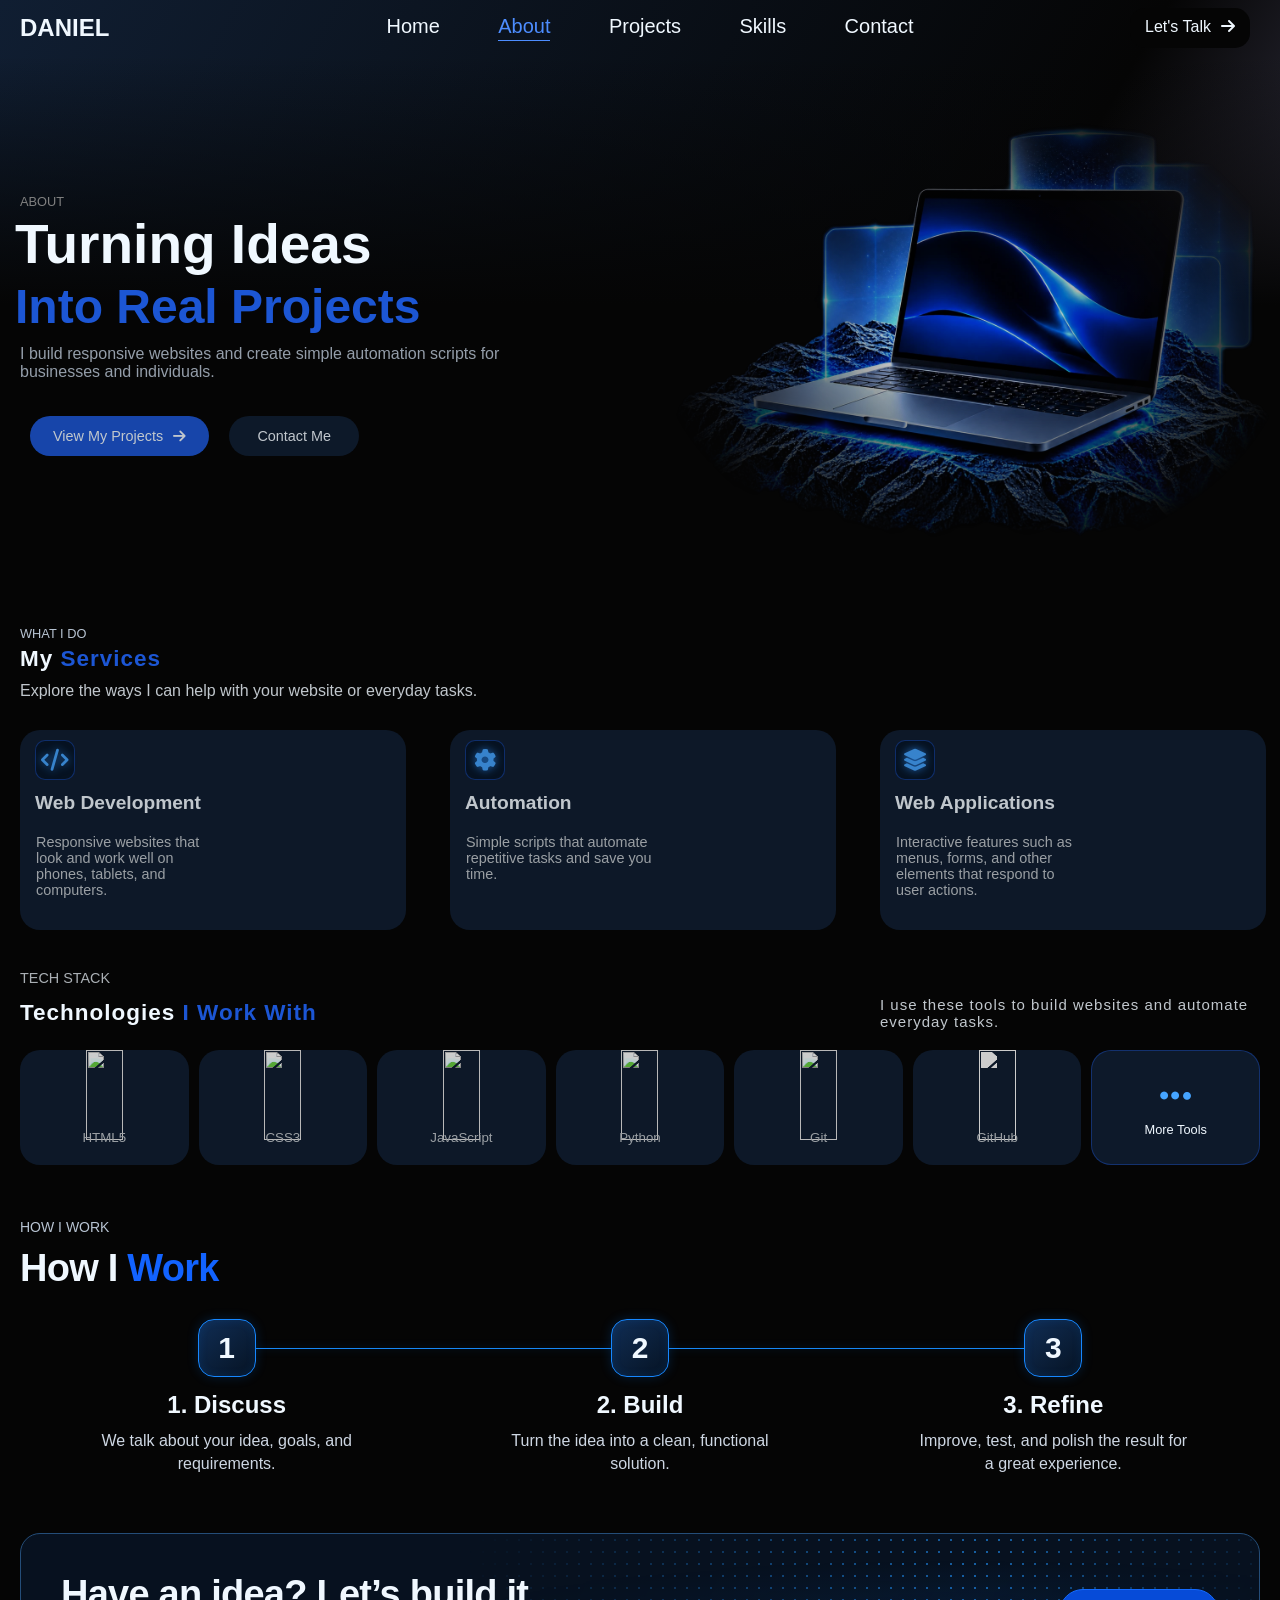
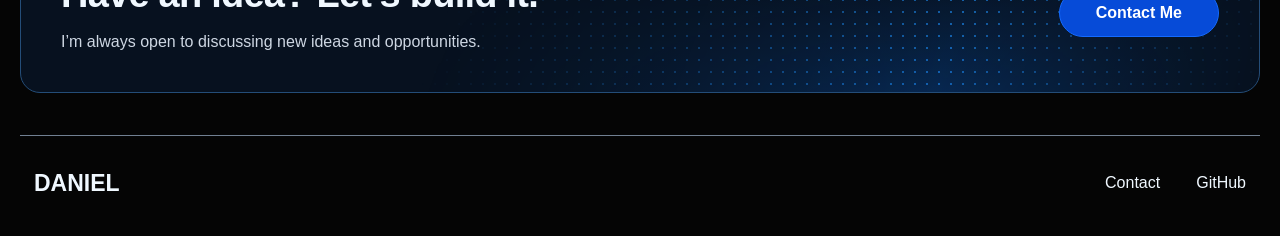
==== commit a55cee43: "xxx" ====
--- a/about.html
+++ b/about.html
@@ -4,17 +4,17 @@
     <meta charset="UTF-8">
     <meta name="viewport" content="width=device-width, initial-scale=1.0">
 
-    <meta property="og:url" content="https://2rsf555d7b-dev.github.io/portfolio/about.html">
+    <meta property="og:url" content="https://bernovskyi.com/about.html">
 
     <meta
     property="og:image"
-    content="https://2rsf555d7b-dev.github.io/portfolio/img/messenger-image.png">
+    content="https://bernovskyi.com/img/messenger-image.png">
 
    <meta
     property="og:image:alt"
     content="Daniel Bernovskyi, Web Developer and Automation, with a blue wave on a dark background.">
 
-    <link rel="canonical" href="https://2rsf555d7b-dev.github.io/portfolio/about.html">
+    <link rel="canonical" href="https://bernovskyi.com/about.html">
 
     <title>About | Daniel Bernovskyi</title>
 
--- a/css/portfolio.css
+++ b/css/portfolio.css
@@ -978,3 +978,23 @@
     opacity: 1;
     filter: none;
 }
+/* Начальное состояние вступления на главной странице */
+
+html.home-motion-pending .home-page .header,
+html.home-motion-pending .home-page .hero-content > .hello,
+html.home-motion-pending .home-page .hero-content > .daniel1,
+html.home-motion-pending .home-page .hero-content > .bernovskyi,
+html.home-motion-pending .home-page .hero-content > .webDeveloper,
+html.home-motion-pending .home-page .hero-content > .description,
+html.home-motion-pending .home-page .hero-content > .buttons,
+html.home-motion-pending .home-page .hero-content .skills > span,
+html.home-motion-pending .home-page .hero .my-photo3d,
+html.home-motion-pending .home-page .hero-particles {
+    opacity: 0;
+}
+
+@media (prefers-reduced-motion: reduce) {
+    .home-page .hero-particles {
+        display: none;
+    }
+}
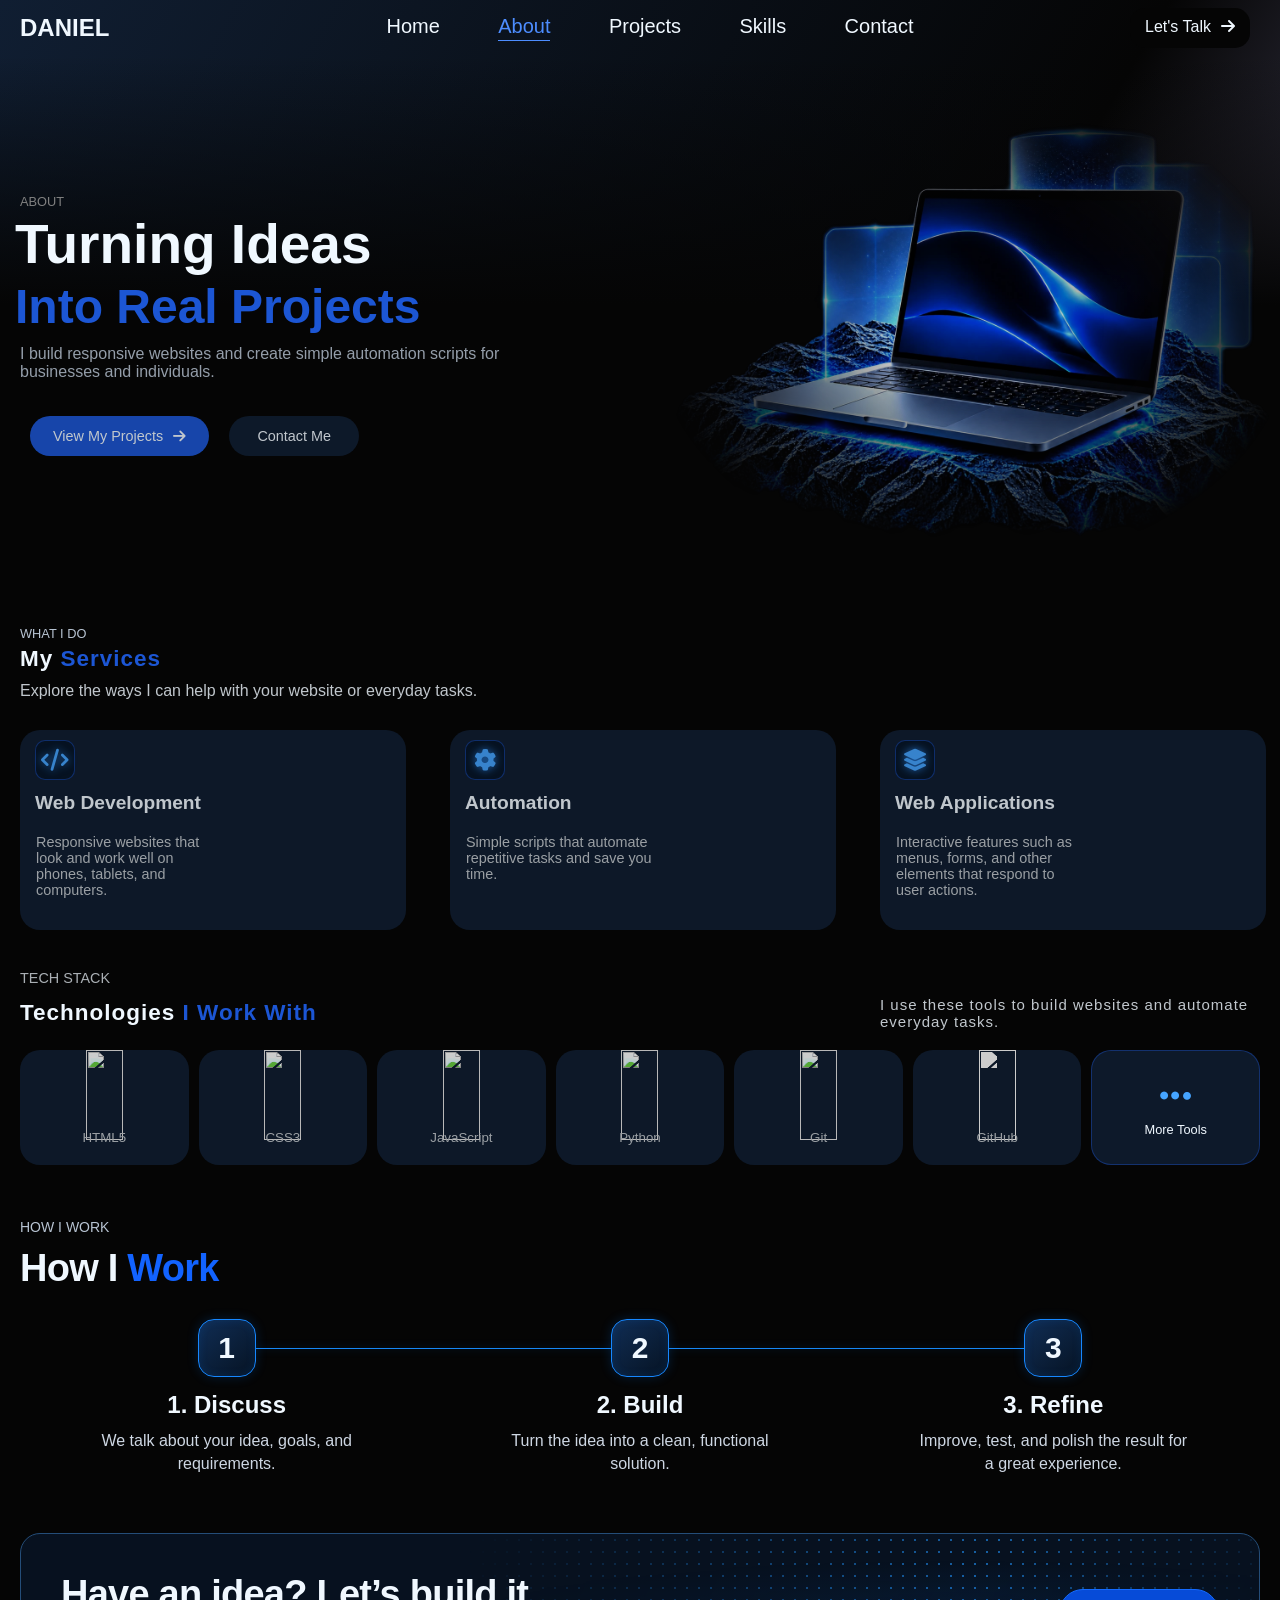
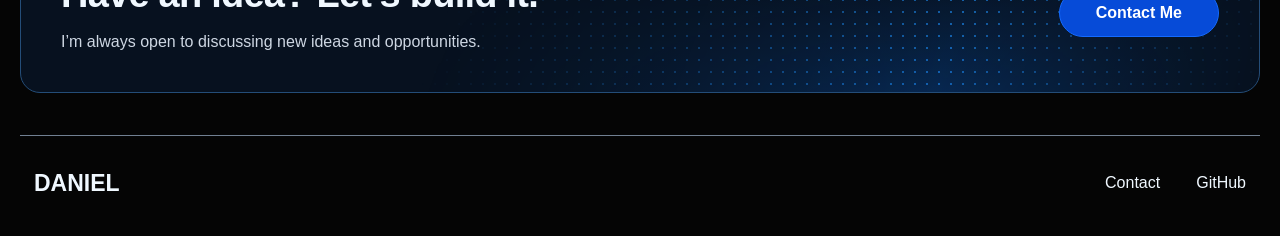
==== commit 241f6669: "Update about.html" ====
--- a/about.html
+++ b/about.html
@@ -4,6 +4,19 @@
     <meta charset="UTF-8">
     <meta name="viewport" content="width=device-width, initial-scale=1.0">
 
+    <script>
+    if (
+        window.matchMedia &&
+        !window.matchMedia('(prefers-reduced-motion: reduce)').matches
+    ) {
+        document.documentElement.classList.add('about-motion-pending');
+
+        window.setTimeout(() => {
+            document.documentElement.classList.remove('about-motion-pending');
+        }, 2500);
+    }
+</script>
+
     <meta property="og:url" content="https://bernovskyi.com/about.html">
 
     <meta
@@ -39,7 +52,7 @@
  
           
 </head>
-<body>
+<body class="about-page">
     <header class="header">
    <h1 class="daniel">DANIEL</h1>
    <div class="header1">
--- a/css/portfolio.css
+++ b/css/portfolio.css
@@ -989,7 +989,12 @@
 html.home-motion-pending .home-page .hero-content > .buttons,
 html.home-motion-pending .home-page .hero-content .skills > span,
 html.home-motion-pending .home-page .hero .my-photo3d,
-html.home-motion-pending .home-page .hero-particles {
+html.home-motion-pending .home-page .hero-particles,
+html.home-motion-pending .home-page .featured-work .featured-projects,
+html.home-motion-pending .home-page .featured-work .some,
+html.home-motion-pending .home-page .featured-work .projects > div,
+html.home-motion-pending .home-page .contact-section .lets-work,
+html.home-motion-pending .home-page .contact-section .icons {
     opacity: 0;
 }
 
--- a/css/about.css
+++ b/css/about.css
@@ -655,4 +655,23 @@
     .about-footer nav {
         gap: 20px;
     }
+}
+html.about-motion-pending .about-page :is(
+    .header,
+    .about-hero .hello,
+    .about-hero .daniel1,
+    .about-hero .bernovskyi,
+    .about-hero .description,
+    .about-hero .buttons,
+    .about-hero .my-photo3d,
+    .footer-section .featured-projects,
+    .footer-section .some,
+    .footer-section .description1,
+    .footer-section .projects > div,
+    .techStack-section,
+    .about-process,
+    .about-cta,
+    .about-footer
+) {
+    opacity: 0;
 }
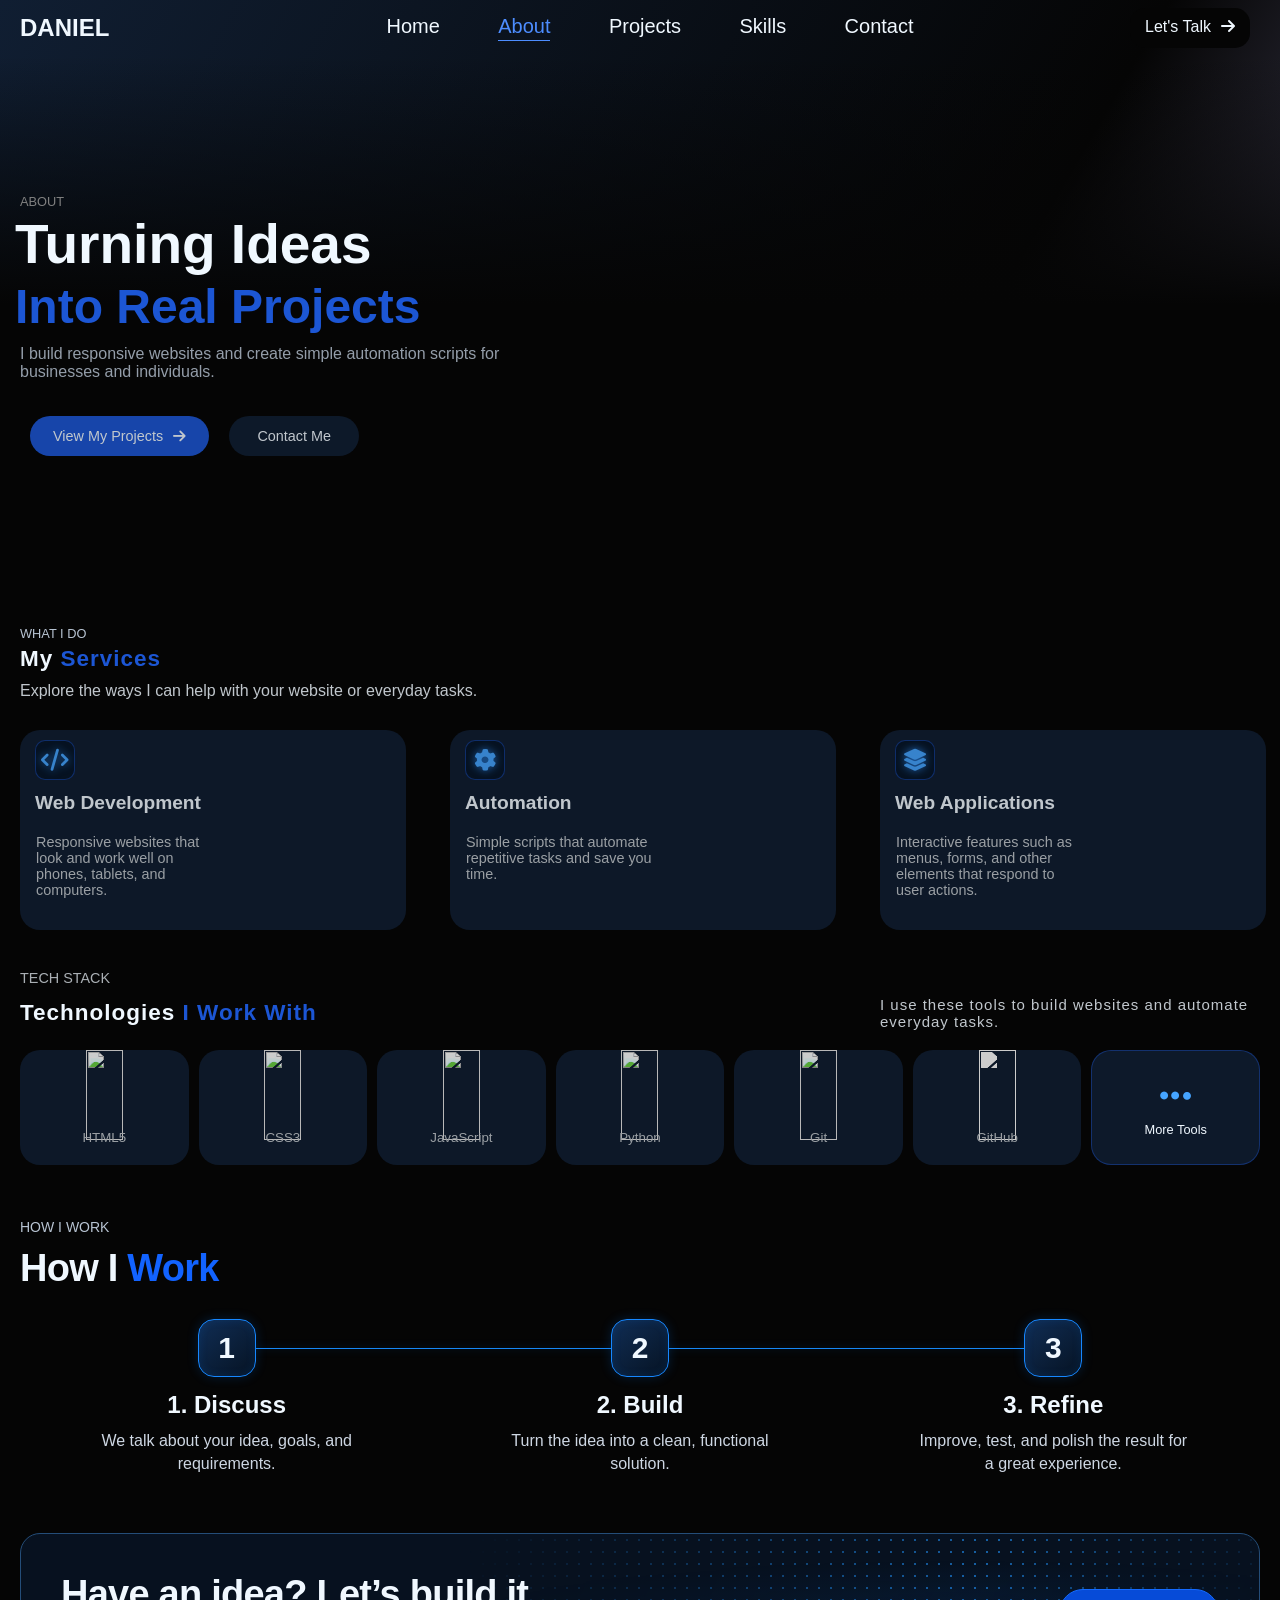
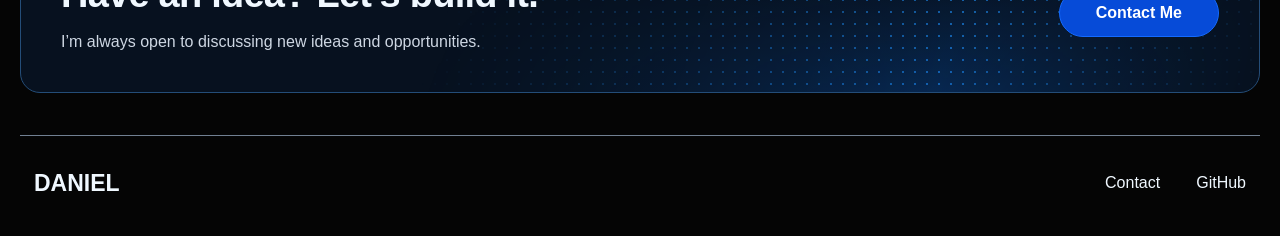
==== commit eff10a77: "xxx" ====
--- a/about.html
+++ b/about.html
@@ -225,6 +225,6 @@
     </nav>
 </footer>
 </main>
-<script src="portfolio.js"></script>
+<script src="portfolio.js?v=about-2"></script>
 </body>
 </html>
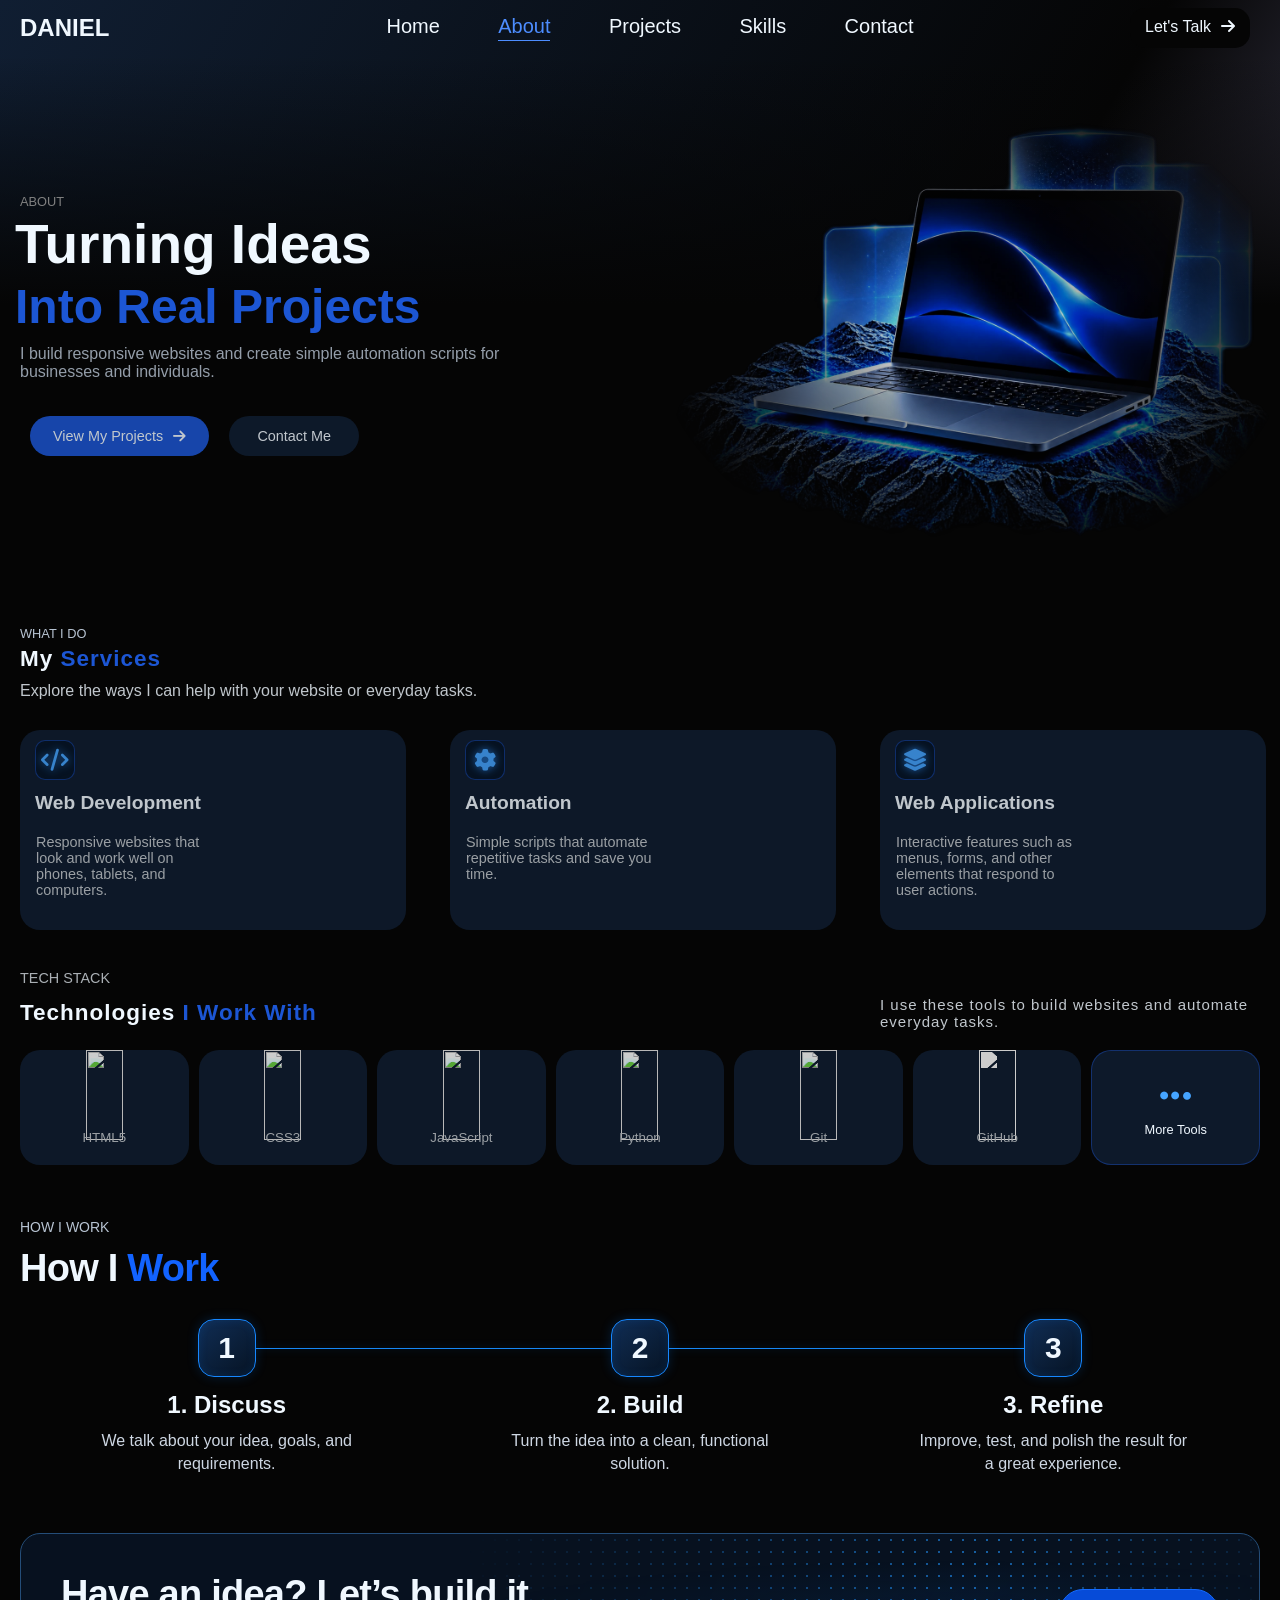
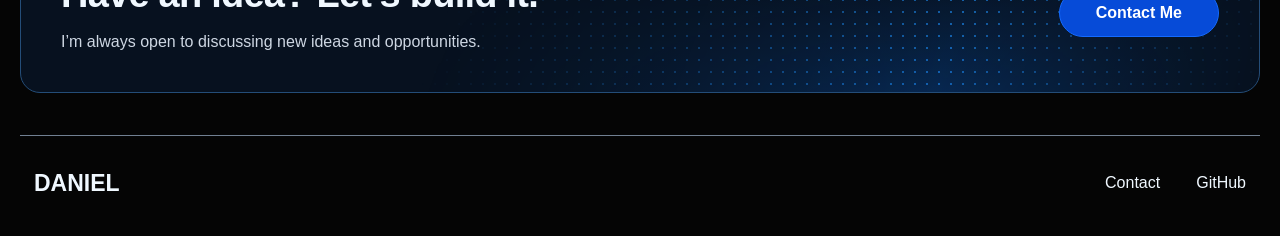
==== commit 23fe1327: "xxx" ====
--- a/about.html
+++ b/about.html
@@ -1,6 +1,16 @@
 <!DOCTYPE html>
 <html lang="en">
 <head>
+
+    <!-- Google Analytics -->
+<script async src="https://www.googletagmanager.com/gtag/js?id=G-EZMDBDP1JX"></script>
+<script>
+    window.dataLayer = window.dataLayer || [];
+    function gtag(){dataLayer.push(arguments);}
+    gtag('js', new Date());
+    gtag('config', 'G-EZMDBDP1JX');
+</script>
+
     <meta charset="UTF-8">
     <meta name="viewport" content="width=device-width, initial-scale=1.0">
 
--- a/css/portfolio.css
+++ b/css/portfolio.css
@@ -586,9 +586,12 @@
     border: none;
     border-radius: 20px;
     height: 25px;
-    cursor: pointer;
-    font-family: var(--font-name);
-     color: var(--text-color);
+    font-family: var(--font-name);
+    color: var(--text-color);
+    display: flex;
+    justify-content: center;
+    align-items: center;
+    font-size: 0.9em;
 }
 .css {
     color: white;
@@ -596,9 +599,12 @@
     background-color: var(--main-color);
     border: none;
     border-radius: 20px;
-    cursor: pointer;
-    font-family: var(--font-name);
-    color: var(--text-color);
+    font-family: var(--font-name);
+    color: var(--text-color);
+    display: flex;
+    justify-content: center;
+    align-items: center;
+    font-size: 0.9em;
 }
 .js {
     color: white;
@@ -606,11 +612,14 @@
     background-color: var(--main-color);
     border: none;
     border-radius: 20px;
-    cursor: pointer;
     font-family: "Google Sans", sans-serif;
      color: var(--text-color);
-}
-.html:hover, .css:hover, .js:hover, .viewMyProjects:hover, .contactMe:hover {
+     display: flex;
+    justify-content: center;
+    align-items: center;
+    font-size: 0.9em;
+}
+.viewMyProjects:hover, .contactMe:hover {
     filter: brightness(0.8);
 }
 @media (max-width: 870px) {
